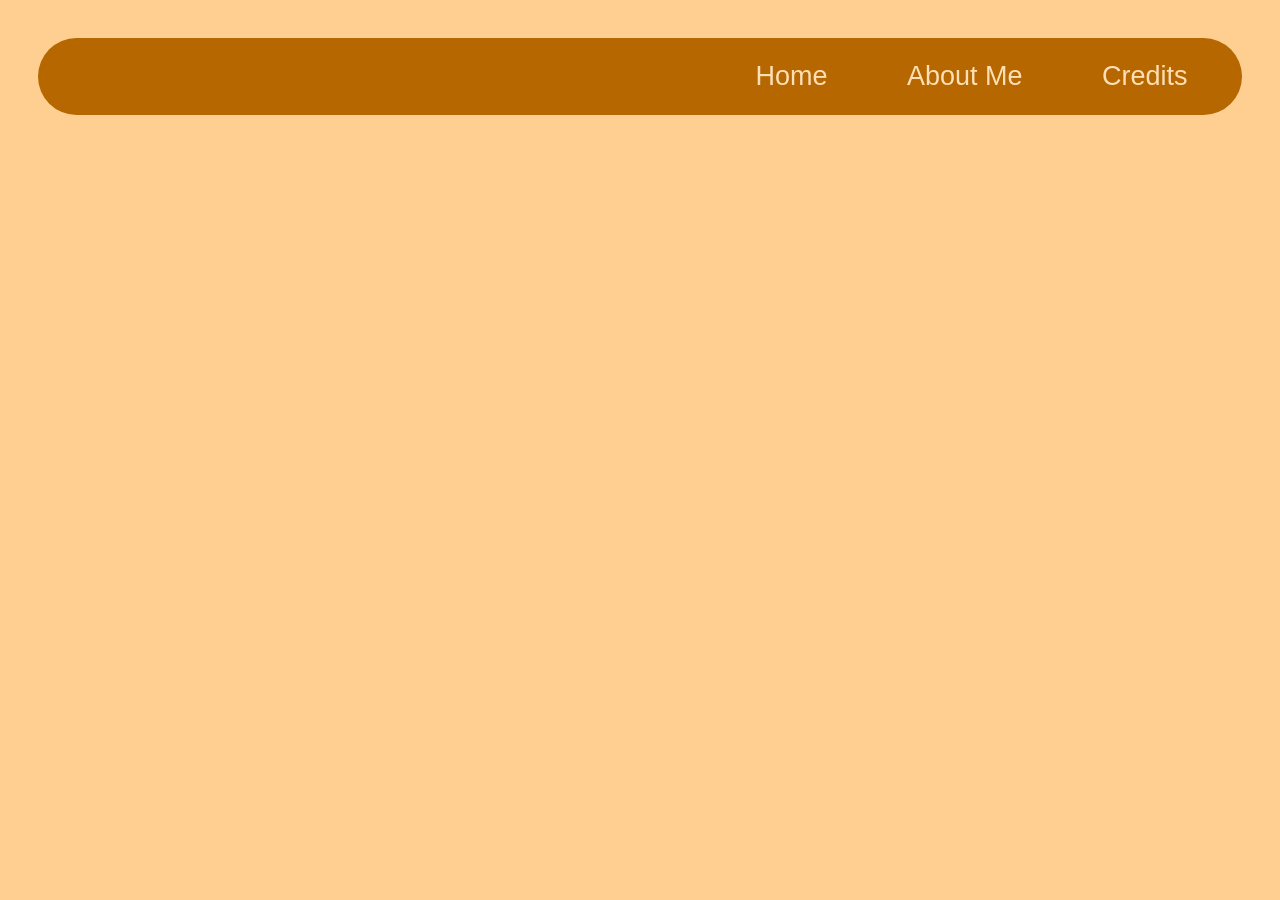
==== index.html @ 7d5d3bd4 "Commit-2" ====
<!DOCTYPE html>
<html>
    <head>
        <link rel="stylesheet" href="style.css">
        <script src="script.js"></script>
    </head>
    <body>
    <header id="NavigationBar">
        <section id="NavLogo"></section>
        <nav id="NavButtons">
            <a href="index.html">Home</a>
            <a href="aboutme_page.html">About Me</a>
            <a href="credits_page.html">Credits</a>
        </nav>
    </header>
    <main>
        <section id="HelloSection" class="MainSection"></section>
        <section id="BriefInfoSection" class="MainSection"></section>
        <section id="RandomSection" class="MainSection"></section>
    </main>
    </body>
</html>
---- style.css ----
body{
    padding: 0;
    margin: 0;
    font-size: 3vh;
    font-family: 'Segoe UI', Tahoma, Geneva, Verdana, sans-serif;
    position: relative;
    background-color: rgb(255, 207, 145);
}
body > *{
    position: absolute;
}
main{
    display: flex;
    height: 100%;
    width: 100%;
}
.MainSection{
    width: 50vw;
    align-items: center;
    background-color: rgb(182, 103, 0);
    color: rgb(255, 223, 181);
}
.MainSection > *{
    margin: 5vh;
}
#NavigationBar{
    background-color: rgb(182, 103, 0);
    display: flex;
    justify-content: space-between;
    align-items: center;
    margin: 3vw;
    top: 0;
    width: 94vw;
    height: 8.5vh;
    border-radius: 9999999px;
}
#NavigationBar > *{
    padding-right: 5vh;
    padding-left: 5vh;
}
a{
    color: rgb(255, 223, 181);
    text-decoration: none;
    background-color :rgb(182, 103, 0);
    padding: 1vh;
    border-radius: 1vh;
}
a:hover{
    background-color :rgb(206, 117, 0);
}
#NavButtons{
    width: 50vh;
    display: flex;
    justify-content: space-between;
}
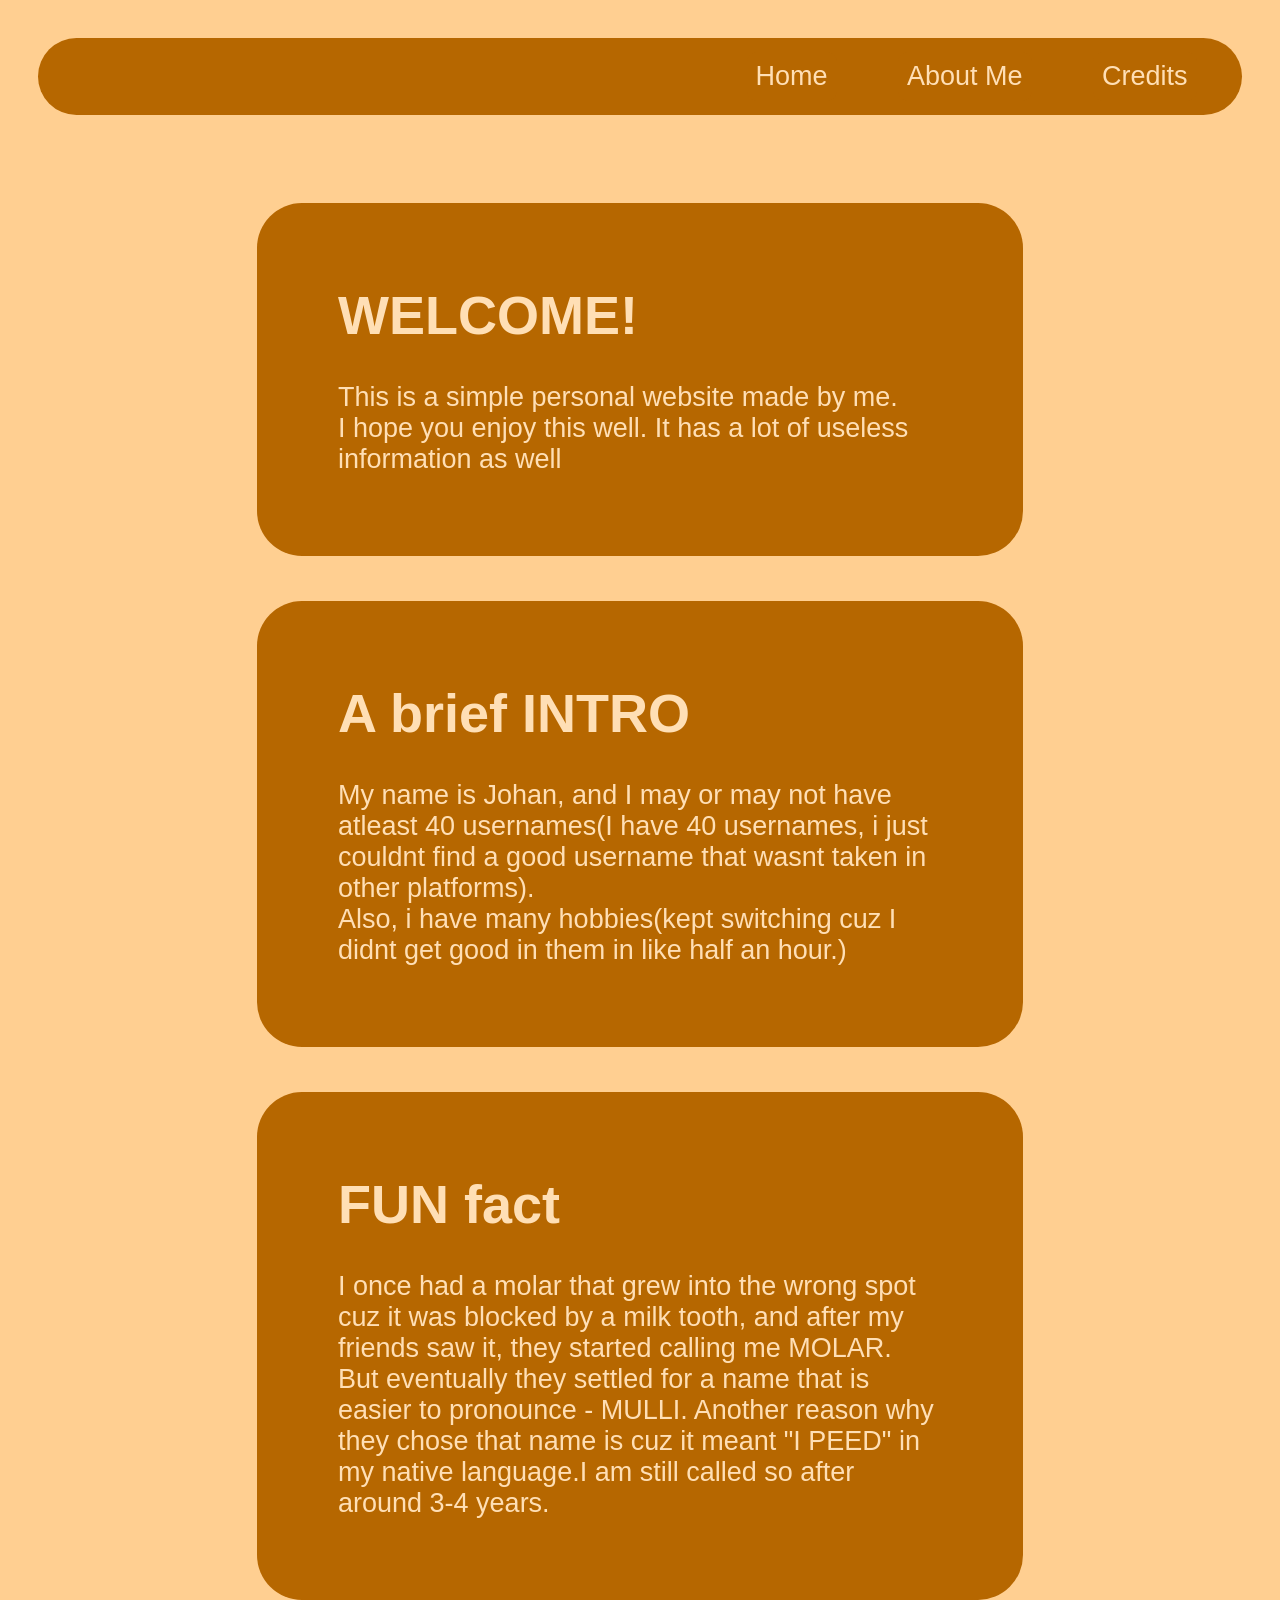
==== commit 6abcb81a: "Content Commit This commit fixed a few bugs and also added all the content." ====
--- a/index.html
+++ b/index.html
@@ -14,9 +14,20 @@
         </nav>
     </header>
     <main>
-        <section id="HelloSection" class="MainSection"></section>
-        <section id="BriefInfoSection" class="MainSection"></section>
-        <section id="RandomSection" class="MainSection"></section>
+        <section id="ContentBox">
+            <section id="HelloSection" class="MainSection">
+                <h1>WELCOME!</h1>
+                <p>This is a simple personal website made by me.<br> I hope you enjoy this well. It has a lot of useless information as well</p>
+            </section>
+            <section id="BriefInfoSection" class="MainSection">
+                <h1>A brief INTRO</h1>
+                <p>My name is Johan, and I may or may not have atleast 40 usernames(I have 40 usernames, i just couldnt find a good username that wasnt taken in other platforms).<br>Also, i have many hobbies(kept switching cuz I didnt get good in them in like half an hour.)</p>
+            </section>
+            <section id="RandomSection" class="MainSection">
+                <h1>FUN fact</h1>
+                <p>I once had a molar that grew into the wrong spot cuz it was blocked by a milk tooth, and after my friends saw it, they started calling me MOLAR.<br>But eventually they settled for a name that is easier to pronounce - MULLI. Another reason why they chose that name is cuz it meant "I PEED" in my native language.I am still called so after around 3-4 years.</p>
+            </section>
+        </section>
     </main>
     </body>
 </html>
--- a/style.css
+++ b/style.css
@@ -1,3 +1,6 @@
+h1{
+    font-size: 6vh;
+}
 body{
     padding: 0;
     margin: 0;
@@ -9,19 +12,32 @@
 body > *{
     position: absolute;
 }
+#ContentBox{
+    position: absolute;
+    height: auto;
+    width: auto;
+    top: 17.5vh;
+}
 main{
     display: flex;
+    flex-direction:column;
     height: 100%;
     width: 100%;
+    align-items: center;
 }
 .MainSection{
     width: 50vw;
-    align-items: center;
     background-color: rgb(182, 103, 0);
     color: rgb(255, 223, 181);
+    border-radius: 5vh;
+    display: flex;
+    flex-direction: column;
+    justify-content: center;
+    padding: 7vh;
+    margin: 5vh;
 }
 .MainSection > *{
-    margin: 5vh;
+    margin: 2vh;
 }
 #NavigationBar{
     background-color: rgb(182, 103, 0);
@@ -33,6 +49,7 @@
     width: 94vw;
     height: 8.5vh;
     border-radius: 9999999px;
+    z-index: 1;
 }
 #NavigationBar > *{
     padding-right: 5vh;
@@ -52,4 +69,4 @@
     width: 50vh;
     display: flex;
     justify-content: space-between;
-}+}
